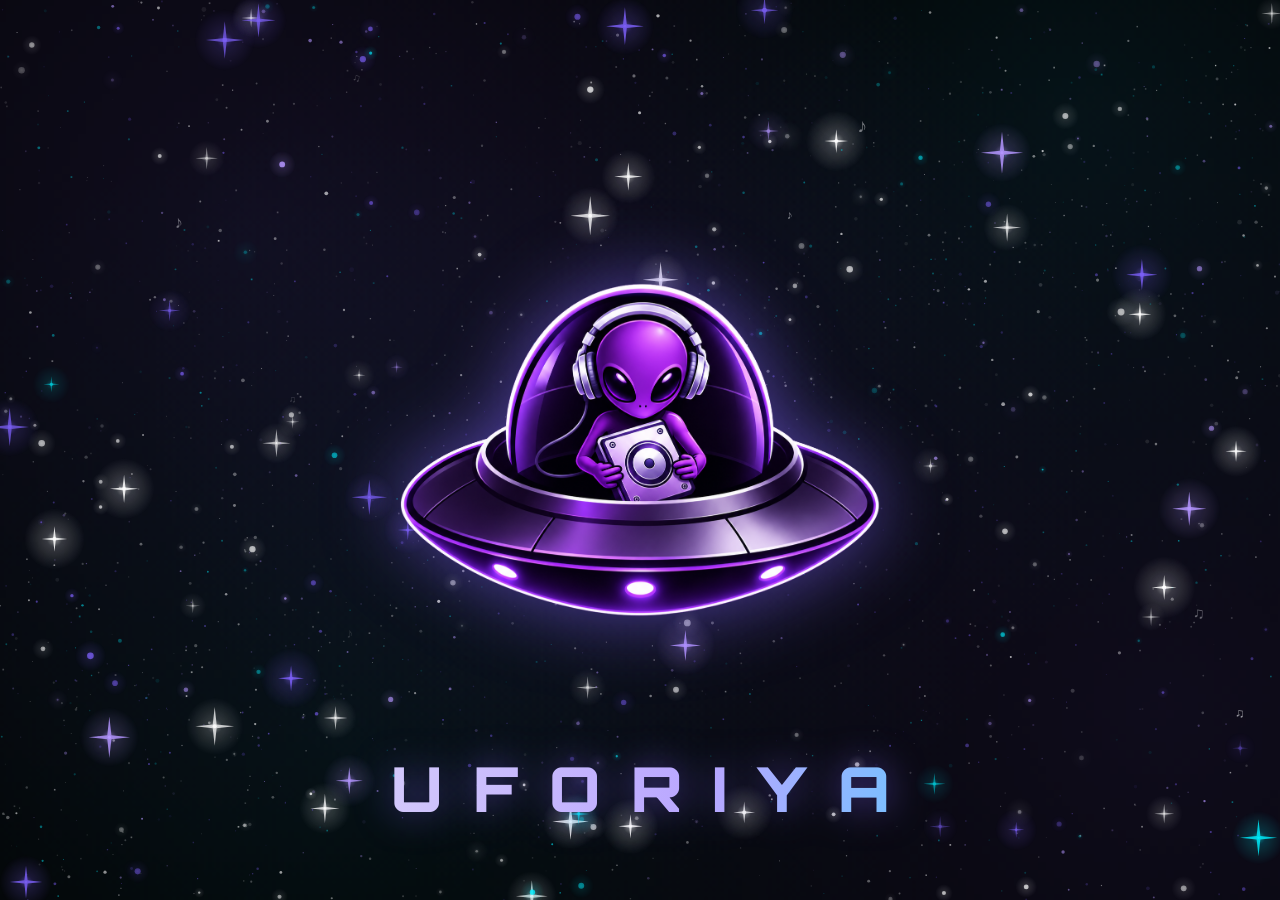
==== outerspace/index.html @ a16501e3 "add outerspace page with dense interactive starfield" ====
<!DOCTYPE html>
<html lang="en">
<head>
  <meta charset="UTF-8" />
  <meta name="viewport" content="width=device-width, initial-scale=1.0" />

  <title>Uforiya</title>
  <meta name="description" content="Uforiya. Every track. Every version. Every collaborator. Nothing lost." />
  <meta name="theme-color" content="#050507" />

  <link rel="icon" type="image/png" href="../images/ufo-faveicon.png" />
  <link rel="apple-touch-icon" href="../images/ufo-faveicon.png" />

  <link rel="preconnect" href="https://fonts.googleapis.com" />
  <link rel="preconnect" href="https://fonts.gstatic.com" crossorigin />
  <link href="https://fonts.googleapis.com/css2?family=Orbitron:wght@700;900&display=swap" rel="stylesheet" />

  <link rel="stylesheet" href="../style.css?v=8" />

  <style>
    /* One screen, no scrolling. The starfield canvas comes from style.css. */
    html, body {
      height: 100%;
      overflow: hidden;
    }

    .space {
      position: relative;
      z-index: 1;
      height: 100vh;
      height: 100svh;
      display: flex;
      align-items: center;
      justify-content: center;
    }

    .space-logo {
      width: min(54vmin, 480px);
      height: min(54vmin, 480px);
      object-fit: contain;
      user-select: none;
      -webkit-user-drag: none;
      filter: drop-shadow(0 0 38px rgba(123, 95, 245, 0.6));
      /* hover-drift is defined in style.css */
      animation:
        space-rise 1.6s cubic-bezier(0.2, 0.7, 0.3, 1) both,
        hover-drift 5.5s ease-in-out 1.6s infinite;
    }

    .space-wordmark {
      position: absolute;
      left: 0;
      right: 0;
      bottom: clamp(32px, 9vh, 96px);
      text-align: center;
      font-family: 'Orbitron', system-ui, sans-serif;
      font-size: clamp(26px, 5.6vw, 62px);
      font-weight: 900;
      text-transform: uppercase;
      letter-spacing: 0.5em;
      /* Trailing letter-spacing pushes the word left of centre, so pad it back */
      padding-left: 0.5em;
      line-height: 1;
      background: linear-gradient(96deg, #f2f2f7 0%, #b9a6ff 55%, #00f0ff 100%);
      -webkit-background-clip: text;
      background-clip: text;
      -webkit-text-fill-color: transparent;
      filter: drop-shadow(0 0 18px rgba(123, 95, 245, 0.55));
      pointer-events: none;
      user-select: none;
      animation: space-fade 2s ease 0.6s both;
    }

    @keyframes space-rise {
      from { opacity: 0; transform: translateY(22px) scale(0.94); }
      to   { opacity: 1; transform: none; }
    }

    @keyframes space-fade {
      from { opacity: 0; }
      to   { opacity: 1; }
    }

    @media (max-width: 480px) {
      .space-wordmark { letter-spacing: 0.38em; padding-left: 0.38em; }
    }
  </style>
</head>
<body>

  <canvas id="starfield"></canvas>

  <main class="space">
    <img src="../images/ufologo.png" alt="Uforiya" class="space-logo" draggable="false" />
    <h1 class="space-wordmark">Uforiya</h1>
  </main>

  <script src="deepspace.js?v=1"></script>
</body>
</html>
---- style.css ----
/* ═══════════════════════════════════════════════
   UFORIYA LANDING PAGE
   Headings: Cabinet Grotesk | Body: Outfit | Utility: Fira Code

   Consolidated: the old "append below" block has been merged into the
   rules it was overriding, and selectors for markup that no longer
   exists (hamburger nav, roadmap phases, platinum plan) are gone.
═══════════════════════════════════════════════ */

:root {
  /* Colour */
  --purple:        #7b5ff5;
  --purple-light:  #9b7ff7;
  --purple-faint:  rgba(123, 95, 245, 0.14);
  --cyan:          #00f0ff;
  --bg:            #050507;
  --surface:       rgba(13, 13, 20, 0.72);
  --surface-raised:rgba(20, 20, 30, 0.86);
  --line:          rgba(255, 255, 255, 0.08);
  --line-strong:   rgba(255, 255, 255, 0.16);
  --line-accent:   rgba(123, 95, 245, 0.32);
  --ink:           #f2f2f7;
  --ink-2:         #9299aa;
  --ink-3:         #62697a;

  /* Type */
  --f-display: 'Cabinet Grotesk', system-ui, sans-serif;
  --f-body:    'Outfit', system-ui, sans-serif;
  --f-mono:    'Fira Code', ui-monospace, monospace;

  /* Radius */
  --r-sm: 10px;
  --r-md: 14px;
  --r-lg: 18px;

  /* Layout */
  --max: 1160px;
  --gutter: 24px;
  --nav-h: 78px;
  --section-y: 116px;
}

*, *::before, *::after { box-sizing: border-box; margin: 0; padding: 0; }

html {
  scroll-behavior: smooth;
  scroll-padding-top: calc(var(--nav-h) + 24px);
}

body {
  font-family: var(--f-body);
  font-weight: 400;
  background: var(--bg);
  color: var(--ink);
  line-height: 1.6;
  overflow-x: hidden;
  -webkit-font-smoothing: antialiased;
  text-rendering: optimizeLegibility;
}

img { max-width: 100%; display: block; }

a { color: inherit; }

:focus-visible {
  outline: 2px solid var(--purple-light);
  outline-offset: 3px;
  border-radius: 4px;
}

/* Keyboard users get past the nav without tabbing through it */
.skip-link {
  position: absolute;
  top: -60px;
  left: var(--gutter);
  z-index: 200;
  padding: 10px 18px;
  font-size: 14px;
  color: #fff;
  background: var(--purple);
  border-radius: var(--r-sm);
  text-decoration: none;
  transition: top 0.2s ease;
}

.skip-link:focus { top: 12px; }

/* ── Starfield ──
   No fade mask here: the blackhole is drawn onto this same canvas and
   lives at the bottom of the page, so masking the lower half would hide it. */
#starfield {
  position: fixed;
  inset: 0;
  width: 100%;
  height: 100%;
  z-index: 0;
  pointer-events: none;
}

/* ═══════════════════════════════════════════════
   LAYOUT PRIMITIVES
═══════════════════════════════════════════════ */

.section-inner {
  position: relative;
  z-index: 1;
  width: 100%;
  max-width: var(--max);
  margin: 0 auto;
  padding-inline: var(--gutter);
}

.section {
  position: relative;
  z-index: 1;
  padding-block: var(--section-y);
  border-top: 1px solid var(--line);
}

.section-head {
  max-width: 720px;
  margin-bottom: 64px;
}

/* Wide heads carry more copy, so they get a little more room */
.section-head-wide { max-width: 780px; }

/* Label: sentence case with a small Saturn in front. The planet is
   painted as the background so the ring and moon can layer over it.
   Planet centre sits at 12px, 10px; every value below keys off that. */
.eyebrow {
  position: relative;
  display: inline-block;
  padding-left: 32px;
  margin-bottom: 20px;
  font-family: var(--f-body);
  font-size: 14.5px;
  font-weight: 500;
  line-height: 20px;
  color: var(--ink-2);
  background:
    radial-gradient(circle 3px at 10.5px 8.5px, rgba(226, 216, 255, 0.95), transparent),
    radial-gradient(circle 5px at 12px 10px, var(--purple) 0, #4a33b8 80%, #3d2a9e 92%, transparent 100%),
    radial-gradient(circle 11px at 12px 10px, rgba(123, 95, 245, 0.35), transparent);
  background-repeat: no-repeat;
}

/* Ring. The mask hides only the back arc where it passes behind the
   planet, so the front arc still crosses over it. */
.eyebrow::before {
  content: '';
  position: absolute;
  left: 0;
  top: 6px;
  width: 24px;
  height: 8px;
  border: 1px solid rgba(155, 127, 247, 0.7);
  border-radius: 50%;
  transform: rotate(-18deg);
  -webkit-mask:
    radial-gradient(circle 6px at 50% 50%, transparent 5.5px, #000 6px),
    linear-gradient(to bottom, transparent 50%, #000 50%);
  mask:
    radial-gradient(circle 6px at 50% 50%, transparent 5.5px, #000 6px),
    linear-gradient(to bottom, transparent 50%, #000 50%);
}

/* Moon riding the ring. First half of the path is the far side,
   second half the near side. */
.eyebrow::after {
  content: '';
  position: absolute;
  left: 0;
  top: 0;
  width: 3px;
  height: 3px;
  border-radius: 50%;
  background: #e9e3ff;
  box-shadow: 0 0 6px rgba(155, 127, 247, 0.9);
  offset-path: path("M 1.06 13.55 A 11.5 3.5 -18 1 1 22.94 6.45 A 11.5 3.5 -18 1 1 1.06 13.55");
  offset-rotate: 0deg;
  offset-distance: 80%;
  animation: moon-orbit 6s linear infinite;
}

@keyframes moon-orbit {
  0%   { offset-distance: 0%; opacity: 0.5; scale: 0.75; }
  14%  { opacity: 0.5; }
  17%  { opacity: 0; }     /* behind the planet */
  33%  { opacity: 0; }
  36%  { opacity: 0.5; }
  50%  { opacity: 0.5; scale: 0.75; }
  58%  { opacity: 1; scale: 1; }   /* near side, crosses in front */
  92%  { opacity: 1; scale: 1; }
  100% { offset-distance: 100%; opacity: 0.5; scale: 0.75; }
}
.section-title {
  max-width: 20ch;
  font-family: var(--f-display);
  font-size: clamp(32px, 4.4vw, 52px);
  font-weight: 800;
  line-height: 1.02;
  letter-spacing: -0.032em;
  color: var(--ink);
  text-wrap: balance;
}

.section-sub {
  max-width: 60ch;
  font-size: 16px;
  color: var(--ink-2);
  line-height: 1.7;
  margin-top: 20px;
}

.inline-link {
  color: var(--purple-light);
  text-decoration: none;
  border-bottom: 1px solid var(--line-accent);
  transition: color 0.2s ease, border-color 0.2s ease;
}

.inline-link:hover { color: #fff; border-bottom-color: var(--purple-light); }

/* ═══════════════════════════════════════════════
   NAVBAR
   Logo left, quiet links and one loud button right. Nothing collapses,
   so there is no hamburger.
═══════════════════════════════════════════════ */

.navbar {
  position: fixed;
  top: 0;
  left: 0;
  right: 0;
  z-index: 100;
  height: var(--nav-h);
  border-bottom: 1px solid transparent;
  transition: background 0.3s ease, border-color 0.3s ease, backdrop-filter 0.3s ease;
}

.navbar.scrolled {
  background: rgba(5, 5, 7, 0.9);
  border-bottom-color: var(--line);
  backdrop-filter: blur(14px);
  -webkit-backdrop-filter: blur(14px);
}

/* The navbar spans the full viewport rather than the content column, so the
   brand anchors to the left edge instead of sitting indented. */
.nav-inner {
  width: 100%;
  height: 100%;
  padding-inline: 30px;
  display: flex;
  align-items: center;
  gap: 16px;
  justify-content: space-between;
}

.nav-brand {
  display: flex;
  align-items: center;
  gap: 9px;
  text-decoration: none;
  flex-shrink: 0;
}

.nav-logo {
  width: 72px;
  height: 72px;
  object-fit: contain;
  filter: drop-shadow(0 0 8px rgba(123, 95, 245, 0.5));
}

/* ═══════════════════════════════════════════════
   ORBIT RING — add to style.css
   Apply after the existing .nav-logo and .cta-logo rules.
   Pure CSS, no markup changes needed — the ring is a pseudo-element on
   the existing logo, so nothing in the HTML has to change.
═══════════════════════════════════════════════ */

/* ── Nav logo ── */




@keyframes orbit-spin {
  to { transform: translate(-50%, -50%) rotate(360deg); }
}

/* ── Final CTA logo ── */
/* .cta-logo already animates a hover-drift; the ring sits underneath it on
   a wrapper so the two motions don't fight over the same transform. */

.nav-wordmark {
  font-family: var(--f-display);
  font-size: 20px;
  font-weight: 700;
  letter-spacing: -0.01em;
  color: var(--ink);
}

.nav-actions {
  display: flex;
  align-items: center;
  gap: 20px;
  flex-shrink: 0;
}

.nav-link-quiet {
  font-size: 14px;
  color: var(--ink-2);
  text-decoration: none;
  white-space: nowrap;
  transition: color 0.2s ease;
}

.nav-link-quiet:hover { color: var(--ink); }

.btn-open-app {
  display: inline-flex;
  align-items: center;
  flex-shrink: 0;
  padding: 9px 20px;
  color: #fff;
  font-size: 14px;
  font-weight: 500;
  border-radius: var(--r-sm);
  text-decoration: none;
  white-space: nowrap;
  background-image: linear-gradient(100deg, #6b4ff0 0%, #8b6bf7 50%, #5b7ff5 100%);
  background-size: 200% 100%;
  background-position: 0% 50%;
  transition: background-position 0.55s ease;
}

.btn-open-app:hover { background-position: 100% 50%; }

/* ═══════════════════════════════════════════════
   BUTTONS
═══════════════════════════════════════════════ */

/* Gradient fill sits on a wide background so hover can slide it, and a
   highlight sweeps across on top. */
.btn-primary {
  position: relative;
  display: inline-flex;
  align-items: center;
  justify-content: center;
  padding: 13px 28px;
  color: #fff;
  font-size: 15px;
  font-weight: 500;
  border-radius: var(--r-sm);
  text-decoration: none;
  overflow: hidden;
  isolation: isolate;
  background-image: linear-gradient(100deg, #6b4ff0 0%, #8b6bf7 45%, #5b7ff5 100%);
  background-size: 200% 100%;
  background-position: 0% 50%;
  box-shadow: 0 6px 22px rgba(123, 95, 245, 0.28);
  transition: background-position 0.55s ease, transform 0.18s ease, box-shadow 0.3s ease;
}

.btn-primary:hover {
  background-position: 100% 50%;
  transform: translateY(-1px);
  box-shadow: 0 10px 30px rgba(123, 95, 245, 0.42);
}

.btn-primary::after {
  content: '';
  position: absolute;
  inset: 0;
  background: linear-gradient(
    100deg,
    transparent 20%,
    rgba(255, 255, 255, 0.24) 50%,
    transparent 80%
  );
  transform: translateX(-120%);
  transition: transform 0.7s ease;
  pointer-events: none;
}

.btn-primary:hover::after { transform: translateX(120%); }

.btn-primary.btn-large { padding: 15px 34px; font-size: 16px; }

.btn-ghost {
  display: inline-flex;
  align-items: center;
  justify-content: center;
  padding: 13px 26px;
  background: transparent;
  color: var(--ink-2);
  font-size: 15px;
  border: 1px solid var(--line-strong);
  border-radius: var(--r-sm);
  text-decoration: none;
  transition: color 0.2s ease, border-color 0.2s ease;
}

.btn-ghost:hover { color: var(--ink); border-color: rgba(255,255,255,0.3); }

/* ═══════════════════════════════════════════════
   HERO
═══════════════════════════════════════════════ */

.hero {
  position: relative;
  z-index: 1;
  padding: calc(var(--nav-h) + 92px) var(--gutter) 0;
  text-align: center;
}

.hero-inner {
  max-width: 720px;
  margin: 0 auto;
}

/* ── Status readout ──
   A single point of light travels the border on a conic gradient, so the
   chip reads as transmitting rather than sitting still. The dark inner body
   masks everything except the 1px edge. */
.status-readout {
  position: relative;
  display: inline-flex;
  padding: 1px;
  margin-bottom: 32px;
  border-radius: 100px;
  overflow: hidden;
  isolation: isolate;
  text-decoration: none;
  background: rgba(255, 255, 255, 0.09);
}

/* Not a link any more, so no hover response */
.status-readout-static { cursor: default; }

.readout-sweep {
  position: absolute;
  top: 50%;
  left: 50%;
  /* Square and oversized so the cone covers the full pill as it turns */
  width: 220%;
  aspect-ratio: 1;
  translate: -50% -50%;
  background: conic-gradient(
    from 0deg,
    transparent 0deg,
    transparent 250deg,
    rgba(123, 95, 245, 0.9) 300deg,
    #00f0ff 335deg,
    rgba(123, 95, 245, 0.9) 350deg,
    transparent 360deg
  );
  animation: sweep 4.5s linear infinite;
}

@keyframes sweep {
  to { rotate: 360deg; }
}

.readout-body {
  position: relative;
  z-index: 1;
  display: inline-flex;
  align-items: center;
  gap: 11px;
  padding: 8px 16px 8px 15px;
  border-radius: 100px;
  background: #07070d;
}

/* Live indicator: solid core with an expanding echo */
.readout-ping {
  position: relative;
  width: 6px;
  height: 6px;
  flex-shrink: 0;
  border-radius: 50%;
  background: var(--cyan);
  box-shadow: 0 0 8px rgba(0, 240, 255, 0.9);
}

.readout-ping::after {
  content: '';
  position: absolute;
  inset: 0;
  border-radius: 50%;
  border: 1px solid var(--cyan);
  animation: echo 2.4s cubic-bezier(0.2, 0.6, 0.3, 1) infinite;
}

@keyframes echo {
  0%        { transform: scale(1);   opacity: 0.9; }
  70%, 100% { transform: scale(4.2); opacity: 0; }
}

.readout-stage {
  font-family: var(--f-mono);
  font-size: 11px;
  font-weight: 500;
  letter-spacing: 0.18em;
  background: linear-gradient(96deg, #b9a6ff 0%, #00f0ff 100%);
  -webkit-background-clip: text;
  background-clip: text;
  -webkit-text-fill-color: transparent;
}

.readout-text {
  font-size: 13px;
  letter-spacing: 0.005em;
  color: var(--ink-2);
  padding-left: 11px;
  border-left: 1px solid rgba(255, 255, 255, 0.1);
}

.hero-title {
  font-family: var(--f-display);
  font-size: clamp(40px, 6.4vw, 74px);
  font-weight: 800;
  line-height: 1.04;
  letter-spacing: -0.035em;
  color: var(--ink);
  margin-bottom: 24px;
}

.hero-sub {
  font-size: clamp(15.5px, 1.5vw, 18px);
  color: var(--ink-2);
  line-height: 1.72;
  max-width: 560px;
  margin: 0 auto 14px;
}

.hero-sub-detail {
  font-size: clamp(13.5px, 1.3vw, 15px);
  color: var(--ink-3);
  margin-bottom: 34px;
}

.hero-cta {
  display: flex;
  align-items: center;
  justify-content: center;
  gap: 12px;
  flex-wrap: wrap;
  margin-bottom: 14px;
}

.hero-note {
  font-size: 13px;
  color: var(--ink-3);
}

/* Hero screenshot */
.hero-shot {
  position: relative;
  z-index: 1;
  width: 100%;
  max-width: 1040px;
  margin: 76px auto 0;
  padding-inline: var(--gutter);
}

.hero-shot::before {
  content: '';
  position: absolute;
  left: 50%;
  top: -6%;
  width: 78%;
  height: 60%;
  transform: translateX(-50%);
  background: radial-gradient(ellipse at center, rgba(123, 95, 245, 0.22) 0%, transparent 70%);
  filter: blur(30px);
  pointer-events: none;
  z-index: -1;
}

.hero-shot-img {
  width: 100%;
  height: auto;
  border-radius: var(--r-lg);
  border: 1px solid var(--line-accent);
  box-shadow: 0 40px 90px rgba(0, 0, 0, 0.65);
}

/* ═══════════════════════════════════════════════
   AUDIENCE BAR
═══════════════════════════════════════════════ */

.audience-bar {
  position: relative;
  z-index: 1;
  margin-top: 96px;
  padding-block: 40px;
  border-top: 1px solid var(--line);
  border-bottom: 1px solid var(--line);
  text-align: center;
}

.audience-label {
  font-family: var(--f-mono);
  font-size: 11px;
  letter-spacing: 0.18em;
  text-transform: uppercase;
  color: var(--ink-3);
  margin-bottom: 18px;
}

.audience-tags {
  display: flex;
  flex-wrap: wrap;
  justify-content: center;
  gap: 10px;
}

.audience-tags span {
  padding: 6px 15px;
  font-size: 13px;
  color: var(--ink-2);
  border: 1px solid var(--line);
  border-radius: 100px;
}

/* Audience bar already draws the rule, so the next section skips its own */
.audience-bar + .section { border-top: none; }

/* ═══════════════════════════════════════════════
   REVEAL
═══════════════════════════════════════════════ */

/* Only decorative cards fade in. The tool explorer, the steps and the FAQ
   are never hidden this way: if JS fails they must still be on the page. */
.feature-card,
.plan,
.showcase-item,
.access-card {
  opacity: 0;
  transform: translateY(14px);
}

.feature-card.revealed,
.plan.revealed,
.showcase-item.revealed,
.access-card.revealed {
  opacity: 1;
  transform: none;
  transition: opacity 0.5s ease, transform 0.5s ease;
}

/* ═══════════════════════════════════════════════
   FEATURES
   Two by two reads calmer than four in a row at this width.
═══════════════════════════════════════════════ */

.features-grid {
  display: grid;
  grid-template-columns: repeat(2, 1fr);
  gap: 1px;
  background: var(--line);
  border: 1px solid var(--line);
  border-radius: var(--r-md);
  overflow: hidden;
}

.feature-card {
  background: var(--bg);
  padding: 32px 28px;
  transition: background 0.25s ease;
}

.feature-card.revealed:hover { background: var(--surface-raised); }

.feature-icon {
  display: block;
  font-size: 22px;
  color: var(--purple-light);
  margin-bottom: 18px;
  line-height: 1;
}

.feature-card h3 {
  font-family: var(--f-display);
  font-size: 17px;
  font-weight: 600;
  letter-spacing: -0.01em;
  margin-bottom: 9px;
}

.feature-card p {
  font-size: 14.5px;
  color: var(--ink-2);
  line-height: 1.68;
}

/* ═══════════════════════════════════════════════
   SHOWCASE
   Lead shot runs full width, then two supporting shots sit side by side.
   Captions sit below the frame so no image has to stretch to fill a cell.
═══════════════════════════════════════════════ */

/* ── Library switch ──
   Reads like the tab bar inside the app: quiet labels with a count pill,
   the active one underlined. */
.library-switch {
  display: flex;
  gap: 4px;
  margin-bottom: 22px;
  border-bottom: 1px solid var(--line);
}

.lib-tab {
  display: inline-flex;
  align-items: center;
  gap: 9px;
  padding: 11px 16px;
  font-family: var(--f-display);
  font-size: 15px;
  font-weight: 600;
  letter-spacing: -0.01em;
  color: var(--ink-3);
  background: none;
  border: none;
  border-bottom: 2px solid transparent;
  margin-bottom: -1px;
  cursor: pointer;
  transition: color 0.2s ease, border-color 0.2s ease;
}

.lib-tab:hover { color: var(--ink-2); }

.lib-tab.is-active {
  color: var(--ink);
  border-bottom-color: var(--purple);
}

.lib-count {
  padding: 2px 9px;
  font-family: var(--f-mono);
  font-size: 11px;
  font-weight: 500;
  color: var(--ink-3);
  background: rgba(255, 255, 255, 0.05);
  border-radius: 100px;
  transition: color 0.2s ease, background 0.2s ease;
}

.lib-tab.is-active .lib-count {
  color: var(--purple-light);
  background: var(--purple-faint);
}

.showcase-lead { margin-bottom: 20px; }

.showcase-pair {
  display: grid;
  grid-template-columns: repeat(2, 1fr);
  gap: 20px;
  align-items: start;
}

.showcase-item { margin: 0; }

.showcase-frame {
  border: 1px solid var(--line);
  border-radius: var(--r-md);
  overflow: hidden;
  background: rgba(0, 0, 0, 0.4);
  transition: border-color 0.3s ease;
}

.showcase-item:hover .showcase-frame { border-color: var(--line-accent); }

.showcase-frame img {
  width: 100%;
  height: auto;
  transition: transform 0.6s ease;
}

.showcase-item:hover .showcase-frame img { transform: scale(1.012); }

.showcase-item figcaption {
  display: grid;
  grid-template-columns: auto 1fr;
  align-items: baseline;
  gap: 10px;
  padding-top: 14px;
}

.shot-title {
  font-family: var(--f-display);
  font-size: 15px;
  font-weight: 600;
  color: var(--ink);
}

.shot-desc {
  font-size: 13.5px;
  color: var(--ink-2);
  line-height: 1.6;
}

/* The lead caption gets more room, so let the description breathe */
.showcase-lead figcaption { padding-top: 16px; }
.showcase-lead .shot-title { font-size: 16px; }

.showcase-cta {
  display: flex;
  justify-content: center;
  margin-top: 44px;
}

/* ═══════════════════════════════════════════════
   TOOLS: EXPLORER
   A rail of seven tools beside a detail panel. Below 900px the rail turns
   into a horizontally scrolling strip and the panel sits under it.
═══════════════════════════════════════════════ */

.tools-shot { margin-bottom: 48px; }

/* Panel stretches to the rail height, so moving between tools with different
   amounts of copy does not make the section jump. */
.tools-explorer {
  display: grid;
  grid-template-columns: 288px 1fr;
  gap: 20px;
  align-items: stretch;
}

/* ── Rail ── */

.tool-rail {
  display: flex;
  flex-direction: column;
  gap: 6px;
  padding: 8px;
  background: var(--surface);
  border: 1px solid var(--line);
  border-radius: var(--r-md);
}

.tool-tab {
  position: relative;
  display: flex;
  align-items: center;
  gap: 12px;
  width: 100%;
  padding: 12px 14px;
  font-family: var(--f-body);
  text-align: left;
  color: var(--ink-2);
  background: transparent;
  border: 1px solid transparent;
  border-radius: var(--r-sm);
  cursor: pointer;
  transition: background 0.2s ease, border-color 0.2s ease, color 0.2s ease;
}

.tool-tab:hover {
  background: rgba(255, 255, 255, 0.03);
  color: var(--ink);
}

.tool-tab.is-active {
  background: var(--purple-faint);
  border-color: var(--line-accent);
  color: var(--ink);
}

.tool-tab-icon {
  flex-shrink: 0;
  font-size: 17px;
  line-height: 1;
  color: var(--ink-3);
  transition: color 0.2s ease;
}

.tool-tab:hover .tool-tab-icon,
.tool-tab.is-active .tool-tab-icon { color: var(--purple-light); }

.tool-tab-body {
  display: flex;
  flex-direction: column;
  gap: 2px;
  min-width: 0;
  flex: 1;
}

.tool-tab-name {
  font-family: var(--f-display);
  font-size: 15px;
  font-weight: 600;
  letter-spacing: -0.01em;
  color: inherit;
}

.tool-tab-desc {
  font-size: 12.5px;
  line-height: 1.4;
  color: var(--ink-3);
}

/* Access marker: cyan means it runs with no account, purple means sign in */
.tool-dot {
  flex-shrink: 0;
  width: 6px;
  height: 6px;
  border-radius: 50%;
}

.tool-dot-open    { background: var(--cyan);        box-shadow: 0 0 6px rgba(0, 240, 255, 0.5); }
.tool-dot-account { background: var(--purple-light); box-shadow: 0 0 6px rgba(155, 127, 247, 0.5); }

/* ── Panel ── */

.tool-panels { min-width: 0; height: 100%; }

.tool-panel {
  display: flex;
  flex-direction: column;
  height: 100%;
  padding: 32px 30px;
  background: var(--surface);
  border: 1px solid var(--line-accent);
  border-radius: var(--r-md);
}

/* display:flex above outranks the browser's [hidden] rule, so the inactive
   panels have to be hidden explicitly or all seven stack up. */
.tool-panel[hidden] { display: none; }

.tool-panel:focus-visible { outline-offset: 0; }

.tool-panel-head {
  display: flex;
  align-items: center;
  justify-content: space-between;
  gap: 16px;
  flex-wrap: wrap;
  padding-bottom: 18px;
  margin-bottom: 20px;
  border-bottom: 1px solid var(--line);
}

.tool-panel-head h3 {
  font-family: var(--f-display);
  font-size: 24px;
  font-weight: 700;
  letter-spacing: -0.02em;
  color: var(--ink);
}

.tool-badge {
  flex-shrink: 0;
  padding: 4px 12px;
  font-family: var(--f-mono);
  font-size: 10.5px;
  letter-spacing: 0.08em;
  text-transform: uppercase;
  border-radius: 100px;
  white-space: nowrap;
}

.tool-badge-open {
  color: var(--cyan);
  background: rgba(0, 240, 255, 0.07);
  border: 1px solid rgba(0, 240, 255, 0.22);
}

.tool-badge-account {
  color: var(--purple-light);
  background: var(--purple-faint);
  border: 1px solid var(--line-accent);
}

.tool-panel-lead {
  font-size: 15.5px;
  color: var(--ink-2);
  line-height: 1.75;
  max-width: 60ch;
}

.tool-uses {
  list-style: none;
  display: flex;
  flex-direction: column;
  gap: 10px;
  margin: 22px 0;
}

.tool-uses li {
  position: relative;
  padding-left: 20px;
  font-size: 14.5px;
  color: var(--ink-2);
  line-height: 1.6;
}

.tool-uses li::before {
  content: '';
  position: absolute;
  left: 0;
  top: 9px;
  width: 6px;
  height: 1px;
  background: var(--purple-light);
}

.tool-meta {
  margin-top: auto;
  padding-top: 18px;
  border-top: 1px solid var(--line);
  font-family: var(--f-mono);
  font-size: 11.5px;
  letter-spacing: 0.04em;
  color: var(--ink-3);
}

/* ═══════════════════════════════════════════════
   TOOLS: ACCESS
═══════════════════════════════════════════════ */

.access-grid {
  display: grid;
  grid-template-columns: repeat(2, 1fr);
  gap: 16px;
  margin-top: 20px;
}

.access-card {
  position: relative;
  display: flex;
  flex-direction: column;
  padding: 30px 26px;
  background: var(--surface);
  border: 1px solid var(--line);
  border-radius: var(--r-lg);
}

.access-card-featured {
  border-color: var(--line-accent);
  background: rgba(123, 95, 245, 0.07);
}

.access-title {
  font-family: var(--f-display);
  font-size: 19px;
  font-weight: 700;
  letter-spacing: -0.01em;
  margin-bottom: 10px;
}

.access-desc {
  font-size: 14px;
  color: var(--ink-2);
  line-height: 1.65;
}

.access-list {
  list-style: none;
  display: flex;
  flex-wrap: wrap;
  gap: 8px;
  margin: 22px 0 26px;
}

.access-list li {
  display: inline-flex;
  align-items: center;
  gap: 7px;
  padding: 5px 13px 5px 11px;
  font-size: 13px;
  border: 1px solid var(--line);
  border-radius: 100px;
}

.access-list li::before {
  content: '';
  width: 5px;
  height: 5px;
  border-radius: 50%;
}

.access-list .is-on {
  color: var(--ink);
  border-color: var(--line-accent);
}

.access-list .is-on::before {
  background: var(--cyan);
  box-shadow: 0 0 6px rgba(0, 240, 255, 0.6);
}

/* Unavailable to signed-out users: quiet, struck through, still readable */
.access-list .is-off {
  color: var(--ink-3);
  text-decoration: line-through;
  text-decoration-color: var(--line-strong);
}

.access-list .is-off::before { background: var(--ink-3); opacity: 0.5; }

.access-card .btn-plan { margin-top: auto; }

/* ═══════════════════════════════════════════════
   TOOLS: STEPS
═══════════════════════════════════════════════ */

.steps {
  list-style: none;
  max-width: 760px;
  border-top: 1px solid var(--line);
}

.tools-steps { margin-top: 56px; }

.step {
  display: flex;
  gap: 28px;
  padding-block: 30px;
  border-bottom: 1px solid var(--line);
}

.step-index {
  flex-shrink: 0;
  font-family: var(--f-mono);
  font-size: 12px;
  font-weight: 500;
  letter-spacing: 0.1em;
  color: var(--ink-3);
  padding-top: 5px;
  min-width: 30px;
}

.step-body h3 {
  font-family: var(--f-display);
  font-size: 19px;
  font-weight: 600;
  letter-spacing: -0.01em;
  margin-bottom: 8px;
}

.step-body p {
  font-size: 15.5px;
  color: var(--ink-2);
  line-height: 1.72;
}

/* ═══════════════════════════════════════════════
   PRICING
═══════════════════════════════════════════════ */

.pricing-toggle {
  display: flex;
  align-items: center;
  gap: 12px;
  margin-bottom: 44px;
}

.toggle-label {
  font-size: 14.5px;
  color: var(--ink-3);
  transition: color 0.2s ease;
}

.toggle-label.active { color: var(--ink); }

.toggle-btn {
  position: relative;
  width: 42px;
  height: 23px;
  background: rgba(255,255,255,0.1);
  border: 1px solid var(--line);
  border-radius: 100px;
  cursor: pointer;
  transition: background 0.25s ease, border-color 0.25s ease;
}

.toggle-btn.active { background: var(--purple); border-color: var(--purple); }

.toggle-thumb {
  position: absolute;
  top: 2px;
  left: 2px;
  width: 17px;
  height: 17px;
  background: #fff;
  border-radius: 50%;
  transition: transform 0.25s ease;
}

.toggle-btn.active .toggle-thumb { transform: translateX(19px); }

.save-badge {
  font-style: normal;
  font-family: var(--f-mono);
  font-size: 11px;
  letter-spacing: 0.04em;
  color: var(--cyan);
  padding: 3px 10px;
  background: rgba(0, 240, 255, 0.07);
  border: 1px solid rgba(0, 240, 255, 0.22);
  border-radius: 100px;
}

.pricing-grid {
  display: grid;
  grid-template-columns: repeat(2, 1fr);
  gap: 16px;
  align-items: stretch;
  max-width: 760px;
}

.plan {
  position: relative; /* anchors the pinned plan badge */
  display: flex;
  flex-direction: column;
  padding: 30px 24px;
  background: var(--surface);
  border: 1px solid var(--line);
  border-radius: var(--r-lg);
}

.plan-featured {
  border-color: var(--line-accent);
  background: rgba(123, 95, 245, 0.07);
}

/* Pinned to the card's top edge. Sitting in the flow pushed the plan name
   down and broke alignment with the other cards. The solid fill stops the
   card border showing through the badge. */
.plan-badge {
  position: absolute;
  top: 0;
  left: 24px;
  transform: translateY(-50%);
  padding: 4px 12px;
  font-family: var(--f-mono);
  font-size: 10.5px;
  letter-spacing: 0.09em;
  text-transform: uppercase;
  color: var(--purple-light);
  background: #120f22;
  border: 1px solid var(--line-accent);
  border-radius: 100px;
  white-space: nowrap;
}

.plan-name {
  font-family: var(--f-display);
  font-size: 19px;
  font-weight: 700;
  letter-spacing: -0.01em;
  margin-bottom: 14px;
}

.plan-price { display: flex; align-items: baseline; }

.price-amount {
  font-family: var(--f-display);
  font-size: 38px;
  font-weight: 800;
  letter-spacing: -0.035em;
  line-height: 1;
}

.plan-period {
  font-size: 13px;
  color: var(--ink-3);
  margin-top: 8px;
  min-height: 20px;
}

.plan-desc {
  font-size: 13.5px;
  color: var(--ink-2);
  line-height: 1.62;
  margin-top: 18px;
  padding-top: 18px;
  border-top: 1px solid var(--line);
}

.plan-features {
  list-style: none;
  display: flex;
  flex-direction: column;
  gap: 9px;
  margin: 20px 0 26px;
}

.plan-features li {
  position: relative;
  padding-left: 19px;
  font-size: 13.5px;
  color: var(--ink-2);
}

.plan-features li::before {
  content: '';
  position: absolute;
  left: 0;
  top: 8px;
  width: 5px;
  height: 5px;
  border-radius: 50%;
  background: var(--purple-light);
}

.btn-plan {
  display: block;
  margin-top: auto;
  padding: 11px 20px;
  text-align: center;
  font-size: 14px;
  font-weight: 500;
  color: var(--ink-2);
  background: transparent;
  border: 1px solid var(--line-strong);
  border-radius: var(--r-sm);
  text-decoration: none;
  transition: color 0.2s ease, border-color 0.2s ease, background 0.2s ease;
}

.btn-plan:hover {
  color: var(--ink);
  border-color: rgba(255,255,255,0.32);
}

.btn-plan-primary {
  color: #fff;
  background: var(--purple);
  border-color: var(--purple);
}

.btn-plan-primary:hover {
  color: #fff;
  background: var(--purple-light);
  border-color: var(--purple-light);
}

.pricing-note {
  max-width: 620px;
  margin-top: 34px;
  font-size: 13.5px;
  color: var(--ink-3);
  line-height: 1.7;
}

/* ═══════════════════════════════════════════════
   FAQ
   Native details and summary, so it works with no JS, opens on keyboard,
   and every answer is in the DOM for crawlers.
═══════════════════════════════════════════════ */

.faq-list {
  display: flex;
  flex-direction: column;
  gap: 10px;
  max-width: 780px;
}

.faq-item {
  background: var(--surface);
  border: 1px solid var(--line);
  border-radius: var(--r-md);
  transition: border-color 0.25s ease;
}

.faq-item[open] { border-color: var(--line-accent); }

.faq-item summary {
  display: flex;
  align-items: center;
  justify-content: space-between;
  gap: 18px;
  padding: 18px 22px;
  font-family: var(--f-display);
  font-size: 15.5px;
  font-weight: 600;
  letter-spacing: -0.01em;
  color: var(--ink-2);
  cursor: pointer;
  list-style: none;
  transition: color 0.2s ease;
}

.faq-item summary::-webkit-details-marker { display: none; }

.faq-item summary:hover,
.faq-item[open] summary { color: var(--ink); }

/* Plus that rotates into a cross when the answer opens */
.faq-item summary::after {
  content: '';
  flex-shrink: 0;
  width: 11px;
  height: 11px;
  background:
    linear-gradient(var(--ink-3), var(--ink-3)) center / 100% 1px no-repeat,
    linear-gradient(var(--ink-3), var(--ink-3)) center / 1px 100% no-repeat;
  transition: transform 0.25s ease, background 0.25s ease;
}

.faq-item[open] summary::after {
  transform: rotate(135deg);
  background:
    linear-gradient(var(--purple-light), var(--purple-light)) center / 100% 1px no-repeat,
    linear-gradient(var(--purple-light), var(--purple-light)) center / 1px 100% no-repeat;
}

.faq-answer {
  padding: 0 22px 20px;
}

.faq-answer p {
  padding-top: 16px;
  border-top: 1px solid var(--line);
  font-size: 14.5px;
  color: var(--ink-2);
  line-height: 1.75;
  max-width: 68ch;
}

.faq-answer a {
  color: var(--purple-light);
  text-decoration: none;
  border-bottom: 1px solid var(--line-accent);
}

.faq-answer a:hover { color: #fff; border-bottom-color: var(--purple-light); }

/* ═══════════════════════════════════════════════
   FEEDBACK FORM
═══════════════════════════════════════════════ */

.feedback-form {
  max-width: 620px;
  display: flex;
  flex-direction: column;
  gap: 20px;
}

.field-row {
  display: grid;
  grid-template-columns: repeat(2, 1fr);
  gap: 16px;
}

.field {
  display: flex;
  flex-direction: column;
  gap: 8px;
}

.field > label {
  font-family: var(--f-mono);
  font-size: 11px;
  font-weight: 500;
  letter-spacing: 0.14em;
  text-transform: uppercase;
  color: var(--ink-3);
}

.field-hint {
  font-family: var(--f-body);
  font-size: 11.5px;
  letter-spacing: 0;
  text-transform: none;
  color: var(--ink-3);
  opacity: 0.75;
}

.field input[type="text"],
.field input[type="email"],
.field textarea {
  width: 100%;
  padding: 12px 14px;
  font-family: var(--f-body);
  font-size: 15px;
  color: var(--ink);
  background: var(--surface);
  border: 1px solid var(--line);
  border-radius: var(--r-sm);
  transition: border-color 0.2s ease, background 0.2s ease;
}

.field input::placeholder,
.field textarea::placeholder { color: var(--ink-3); }

.field input:focus,
.field textarea:focus {
  outline: none;
  border-color: var(--line-accent);
  background: var(--surface-raised);
}

.field textarea {
  min-height: 140px;
  line-height: 1.65;
  resize: vertical;
}

/* ── Attachments ── */

.file-input {
  position: absolute;
  width: 1px;
  height: 1px;
  opacity: 0;
  pointer-events: none;
}

.file-drop {
  display: flex;
  flex-direction: column;
  align-items: center;
  gap: 6px;
  padding: 28px 20px;
  text-align: center;
  cursor: pointer;
  background: rgba(123, 95, 245, 0.03);
  border: 1px dashed var(--line-strong);
  border-radius: var(--r-md);
  transition: border-color 0.2s ease, background 0.2s ease;
}

.file-drop:hover,
.file-drop.dragging {
  border-color: var(--line-accent);
  background: rgba(123, 95, 245, 0.07);
}

.file-drop i {
  font-size: 20px;
  color: var(--purple-light);
  line-height: 1;
  margin-bottom: 2px;
}

.file-drop-main {
  font-size: 14.5px;
  color: var(--ink);
}

.file-drop-sub {
  font-family: var(--f-mono);
  font-size: 11px;
  letter-spacing: 0.04em;
  color: var(--ink-3);
}

.file-list {
  list-style: none;
  display: flex;
  flex-direction: column;
  gap: 8px;
  margin-top: 4px;
}

.file-list:empty { display: none; }

.file-item {
  display: grid;
  grid-template-columns: 1fr auto auto;
  align-items: center;
  gap: 14px;
  padding: 10px 14px;
  background: var(--surface);
  border: 1px solid var(--line);
  border-radius: var(--r-sm);
}

.file-item-name {
  font-size: 13.5px;
  color: var(--ink);
  overflow: hidden;
  text-overflow: ellipsis;
  white-space: nowrap;
}

.file-item-size {
  font-family: var(--f-mono);
  font-size: 11.5px;
  color: var(--ink-3);
  white-space: nowrap;
}

.file-item-remove {
  padding: 0;
  font-family: var(--f-body);
  font-size: 12.5px;
  color: var(--ink-3);
  background: none;
  border: none;
  cursor: pointer;
  transition: color 0.2s ease;
}

.file-item-remove:hover { color: #ff4d4d; }

/* ── Bot trap ──
   Off screen rather than display none, since some bots skip
   anything that is not rendered. */
.hp-field {
  position: absolute;
  left: -9999px;
  top: -9999px;
  width: 1px;
  height: 1px;
  overflow: hidden;
}

/* ── Actions and status ── */

.form-actions {
  display: flex;
  align-items: center;
  gap: 18px;
  flex-wrap: wrap;
  margin-top: 4px;
}

.form-actions .btn-primary { flex-shrink: 0; }

.form-actions .btn-primary:disabled {
  opacity: 0.6;
  cursor: not-allowed;
  transform: none;
}

.form-status {
  font-size: 13.5px;
  line-height: 1.55;
  color: var(--ink-2);
}

.form-status:empty { display: none; }

.form-status.error   { color: #ff4d4d; }
.form-status.success { color: var(--cyan); }

.form-note {
  font-size: 12.5px;
  color: var(--ink-3);
  line-height: 1.6;
}

.form-note a {
  color: var(--ink-2);
  text-decoration: none;
  border-bottom: 1px solid var(--line-strong);
}

.form-note a:hover { color: var(--ink); }

/* ═══════════════════════════════════════════════
   FINAL CTA + SINGULARITY
   The blackhole is drawn on the starfield canvas and anchored to this
   section via the data-blackhole-anchor attribute. Leave the markup and
   the logo above it alone.
═══════════════════════════════════════════════ */

.final-cta {
  position: relative;
  z-index: 1;
  padding-block: 150px 130px;
  border-top: 1px solid var(--line);
  text-align: center;
  overflow: hidden;
}

.final-cta-inner {
  position: relative;
  z-index: 1;
}

.cta-logo {
  width: 150px;
  height: 150px;
  object-fit: contain;
  margin: 0 auto 26px;
  filter: drop-shadow(0 0 18px rgba(123, 95, 245, 0.55));
  animation: hover-drift 5.5s ease-in-out infinite;
}

@keyframes hover-drift {
  0%, 100% { transform: translateY(0) rotate(-1.2deg); }
  50%      { transform: translateY(-10px) rotate(1.2deg); }
}

.final-cta h2 {
  font-family: var(--f-display);
  font-size: clamp(28px, 4.2vw, 46px);
  font-weight: 700;
  letter-spacing: -0.025em;
  line-height: 1.1;
  margin-bottom: 16px;
}

.final-cta p {
  max-width: 470px;
  margin: 0 auto 32px;
  font-size: 16px;
  color: var(--ink-2);
  line-height: 1.7;
}

.cta-sub {
  margin-top: 18px;
  font-family: var(--f-mono);
  font-size: 12px;
  letter-spacing: 0.14em;
  color: var(--ink-3);
}

/* The generic .final-cta p rule sets a wider max-width, so pull
   this one back in line under the button. */
.final-cta .cta-sub { max-width: none; margin-bottom: 0; }

/* ═══════════════════════════════════════════════
   FOOTER
═══════════════════════════════════════════════ */

.footer {
  position: relative;
  z-index: 1;
  border-top: 1px solid var(--line);
  padding-block: 52px 44px;
  background: var(--bg);
}

.footer-inner {
  max-width: var(--max);
  margin: 0 auto;
  padding-inline: var(--gutter);
  display: flex;
  flex-direction: column;
  align-items: center;
  gap: 22px;
  text-align: center;
}

.footer-top {
  display: flex;
  flex-direction: column;
  align-items: center;
  gap: 10px;
}

.footer-brand {
  display: flex;
  align-items: center;
  gap: 8px;
  text-decoration: none;
}

.footer-logo { width: 26px; height: 26px; object-fit: contain; }

.footer-brand span {
  font-family: var(--f-display);
  font-size: 16px;
  font-weight: 700;
  color: var(--ink);
}

.footer-tagline {
  font-size: 13px;
  color: var(--ink-3);
}

.footer-links {
  display: flex;
  flex-wrap: wrap;
  justify-content: center;
  gap: 10px 24px;
}

.footer-links a {
  font-size: 13px;
  color: var(--ink-3);
  text-decoration: none;
  transition: color 0.2s ease;
}

.footer-links a:hover { color: var(--ink); }

.footer-copy {
  font-size: 12px;
  color: var(--ink-3);
  padding-top: 6px;
  border-top: 1px solid var(--line);
  width: 100%;
  max-width: 320px;
}

/* ═══════════════════════════════════════════════
   HANDHELD
   The arc is four figures in a grid, each pushed down and rotated by its
   position, so the two outer ones sit lower and lean away. Hover pulls one
   upright and forward. Rotations can reach past the content column, so the
   section clips its own overflow.
═══════════════════════════════════════════════ */

.handheld { overflow: hidden; }

.phone-arc {
  position: relative;
  display: grid;
  grid-template-columns: repeat(4, 1fr);
  gap: 20px;
  align-items: end;
  padding-top: 26px;
}

/* Same glow that sits under the hero shot, widened for the row */
.phone-arc::before {
  content: '';
  position: absolute;
  left: 50%;
  top: 6%;
  width: 84%;
  height: 68%;
  transform: translateX(-50%);
  background: radial-gradient(ellipse at center, rgba(123, 95, 245, 0.2) 0%, transparent 70%);
  filter: blur(40px);
  pointer-events: none;
  z-index: -1;
}

.phone {
  position: relative;
  margin: 0;
  transition: transform 0.45s cubic-bezier(0.2, 0.7, 0.3, 1);
}

.phone:nth-child(1) { transform: translateY(30px) rotate(-4.5deg); }
.phone:nth-child(2) { transform: translateY(6px)  rotate(-1.5deg); }
.phone:nth-child(3) { transform: translateY(6px)  rotate(1.5deg); }
.phone:nth-child(4) { transform: translateY(30px) rotate(4.5deg); }

/* Later than the nth rules, so it wins on equal specificity */
.phone:hover {
  transform: translateY(-12px) rotate(0deg);
  z-index: 2;
}

.phone-frame {
  position: relative;
  padding: 6px;
  border-radius: 30px;
  background: linear-gradient(165deg, rgba(255, 255, 255, 0.15), rgba(255, 255, 255, 0.03));
  box-shadow:
    0 0 0 1px rgba(123, 95, 245, 0.16),
    0 28px 56px rgba(0, 0, 0, 0.62);
  transition: box-shadow 0.35s ease;
}

.phone:hover .phone-frame {
  box-shadow:
    0 0 0 1px rgba(123, 95, 245, 0.4),
    0 36px 72px rgba(0, 0, 0, 0.7),
    0 0 46px rgba(123, 95, 245, 0.18);
}

.phone-frame img {
  width: 100%;
  height: auto;
  border-radius: 24px;
  background: #000;
}

.phone figcaption {
  display: flex;
  flex-direction: column;
  gap: 3px;
  padding-top: 16px;
  text-align: center;
}

.phone .shot-title { font-size: 14.5px; }
.phone .shot-desc  { font-size: 12.5px; line-height: 1.5; }

.phone-note {
  display: flex;
  align-items: center;
  justify-content: center;
  gap: 10px;
  margin-top: 46px;
  font-size: 13.5px;
  color: var(--ink-3);
  text-align: center;
}

.phone-ping {
  flex-shrink: 0;
  width: 5px;
  height: 5px;
  border-radius: 50%;
  background: var(--cyan);
  box-shadow: 0 0 8px rgba(0, 240, 255, 0.8);
}

/* ── Arc flattens into a swipeable strip ──
   The negative margin lets the strip bleed to the screen edges, so the
   fourth phone is visibly cut off and reads as scrollable. */
@media (max-width: 900px) {
  .phone-arc {
    display: flex;
    gap: 14px;
    padding: 4px var(--gutter) 10px;
    margin-inline: calc(var(--gutter) * -1);
    overflow-x: auto;
    scroll-snap-type: x proximity;
    scrollbar-width: none;
    -webkit-overflow-scrolling: touch;
  }

  .phone-arc::-webkit-scrollbar { display: none; }
  .phone-arc::before { display: none; }

  .phone-arc > .phone {
    flex: 0 0 58%;
    max-width: 250px;
    scroll-snap-align: center;
    transform: none;
  }

  .phone-arc > .phone:hover { transform: none; }

  .phone-frame { padding: 5px; border-radius: 26px; }
  .phone-frame img { border-radius: 21px; }
}

@media (max-width: 480px) {
  .phone-arc > .phone { flex: 0 0 70%; }
  .phone-note { margin-top: 34px; font-size: 12.5px; }
}

/* ═══════════════════════════════════════════════
   SHARE
   Wide shot and phone in one row, bottom aligned so they read as one
   image. Below 900px they stack, phone under desktop and centred.
   Neither figure uses .showcase-item, so nothing here depends on the
   reveal observer running.
═══════════════════════════════════════════════ */

.share-stage {
  position: relative;
  display: grid;
  grid-template-columns: minmax(0, 1fr) 248px;
  gap: 26px;
  align-items: end;
}

/* Same purple wash that sits under the hero shot */
.share-stage::before {
  content: '';
  position: absolute;
  left: 50%;
  top: 4%;
  width: 82%;
  height: 66%;
  transform: translateX(-50%);
  background: radial-gradient(ellipse at center, rgba(123, 95, 245, 0.18) 0%, transparent 70%);
  filter: blur(38px);
  pointer-events: none;
  z-index: -1;
}

.share-stage figure { margin: 0; min-width: 0; }

.share-desktop .showcase-frame img { width: 100%; height: auto; }
.share-desktop:hover .showcase-frame { border-color: var(--line-accent); }

.share-phone:hover .phone-frame {
  box-shadow:
    0 0 0 1px rgba(123, 95, 245, 0.4),
    0 36px 72px rgba(0, 0, 0, 0.7),
    0 0 46px rgba(123, 95, 245, 0.18);
}

.share-stage figcaption {
  display: flex;
  flex-direction: column;
  gap: 4px;
  padding-top: 14px;
}

.share-stage .shot-desc { font-size: 13px; }

/* Second paragraph in the share head: the privacy boundary, quieter than
   the pitch above it. Mirrors .hero-sub-detail. */
.share-sub-note {
  font-size: 14.5px;
  color: var(--ink-3);
  margin-top: 12px;
}

/* ── Stacked and centred ──
   Desktop shot leads, since copying the link is the first step, then the
   phone sits centred beneath it. Both captions centre with their shot. */
@media (max-width: 900px) {
  .share-stage { display: block; }
  .share-stage::before { display: none; }

  .share-desktop > figcaption { padding-top: 14px; }

  /* Specificity note: .share-stage figure sets margin: 0 and would beat a
     bare .share-phone, so the centring has to match it. */
  .share-stage .share-phone {
    width: 62%;
    max-width: 230px;
    margin: 40px auto 0;
  }

  .share-phone .phone-frame { padding: 5px; border-radius: 24px; }
  .share-phone .phone-frame img { border-radius: 19px; }

  .share-stage figcaption { align-items: center; text-align: center; }
}

/* ═══════════════════════════════════════════════
   RESPONSIVE
═══════════════════════════════════════════════ */

@media (max-width: 1000px) {
  .nav-wordmark { display: none; }
}

@media (max-width: 960px) {
  :root { --section-y: 88px; }
}

/* ── Tool explorer stacks ──
   The rail becomes a horizontal strip that scrolls with snap points, and
   each tab shrinks to its name and access dot. */
@media (max-width: 900px) {
  .tools-explorer { grid-template-columns: 1fr; gap: 14px; }

  .tool-rail {
    flex-direction: row;
    gap: 8px;
    overflow-x: auto;
    scroll-snap-type: x proximity;
    scrollbar-width: none;
    -webkit-overflow-scrolling: touch;
  }

  .tool-rail::-webkit-scrollbar { display: none; }

  /* 13px of padding puts the tab at roughly 44px tall, which is the
     smallest comfortable tap target on a phone. */
  .tool-tab {
    width: auto;
    flex: 0 0 auto;
    scroll-snap-align: start;
    padding: 13px 16px;
    gap: 9px;
  }

  .tool-tab-desc { display: none; }
  .tool-tab-name { font-size: 14.5px; white-space: nowrap; }
}

@media (max-width: 880px) {
  .pricing-grid { grid-template-columns: 1fr; max-width: 420px; }
}

@media (max-width: 760px) {
  .access-grid { grid-template-columns: 1fr; }
}

@media (max-width: 680px) {
  :root { --nav-h: 66px; --gutter: 20px; --section-y: 72px; }

  .nav-logo { width: 60px; height: 60px; }

  /* Ring follows the smaller logo — centre at 30px, ring 12px wider than it */

  .nav-actions { gap: 12px; }

  .hero { padding-top: calc(var(--nav-h) + 52px); }
  .hero-shot { margin-top: 52px; }
  .audience-bar { margin-top: 64px; padding-block: 32px; }

  .section-head { margin-bottom: 44px; }

  .features-grid { grid-template-columns: 1fr; }

  .pricing-toggle { flex-wrap: wrap; row-gap: 10px; }

  .showcase-pair { grid-template-columns: 1fr; gap: 26px; }
  .showcase-lead { margin-bottom: 26px; }
  .tools-shot { margin-bottom: 34px; }

  /* Stack the caption so long descriptions do not squeeze into a thin column */
  .showcase-item figcaption { grid-template-columns: 1fr; gap: 4px; }

  .showcase-cta .btn-primary { width: 100%; }

  .tool-panel { padding: 24px 20px; }
  .tool-panel-head { gap: 12px; padding-bottom: 16px; margin-bottom: 18px; }
  .tool-panel-head h3 { font-size: 21px; }
  .tool-panel-lead { font-size: 15px; }

  .access-card { padding: 26px 22px; }

  .tools-steps { margin-top: 40px; }
  .step { gap: 18px; padding-block: 24px; }
  .step-index { min-width: 24px; font-size: 11px; }
  .step-body h3 { font-size: 17px; }
  .step-body p { font-size: 14.5px; }

  .faq-item summary { padding: 16px 18px; font-size: 14.5px; }
  .faq-answer { padding: 0 18px 18px; }

  .final-cta { padding-block: 110px 96px; }
  .cta-logo { width: 116px; height: 116px; }

  /* Stacked, so each link gets padding rather than a bare line of text */
  .footer-links { flex-direction: column; gap: 0; }
  .footer-links a { padding-block: 9px; }

    .lib-tab { padding: 11px 12px; font-size: 14px; }
}

@media (max-width: 560px) {
  .field-row { grid-template-columns: 1fr; }
  .form-actions .btn-primary { width: 100%; }
}

@media (max-width: 480px) {
  .nav-link-quiet { display: none; }
}

@media (max-width: 420px) {
  .nav-logo { width: 54px; height: 54px; }
 
  .hero-cta { flex-direction: column; align-items: stretch; }
  .btn-primary, .btn-ghost { width: 100%; }

  /* Readout drops to a tighter size so it never wraps awkwardly */
  .readout-text { font-size: 11px; padding-inline: 11px; }
}

/* ═══════════════════════════════════════════════
   REDUCED MOTION
═══════════════════════════════════════════════ */

@media (prefers-reduced-motion: reduce) {
  html { scroll-behavior: auto; }

  *, *::before, *::after {
    animation-duration: 0.01ms !important;
    animation-iteration-count: 1 !important;
    transition-duration: 0.01ms !important;
  }
}
/* ── Sample Organizer teaser, on the landing page ── */

.so-teaser {
  display: grid;
  grid-template-columns: 148px 1fr;
  gap: 40px;
  align-items: center;
}

.so-teaser-icon {
  width: 148px;
  height: 148px;
  object-fit: contain;
  border-radius: 30px;
  filter: drop-shadow(0 0 24px rgba(123, 95, 245, 0.4));
}

.so-teaser-body .section-title { margin-bottom: 0; }
.so-teaser-body .section-sub { max-width: 56ch; }

@media (max-width: 680px) {
  .so-teaser { grid-template-columns: 1fr; gap: 24px; }
  .so-teaser-icon { width: 104px; height: 104px; border-radius: 22px; }
  .so-teaser .hero-cta .btn-primary { width: 100%; }
}

/* ═══════════════════════════════════════════════
   SAMPLE ORGANIZER PAGE
   Reuses the landing page's primitives. Only what is genuinely new to
   this page lives here.
═══════════════════════════════════════════════ */

/* The app is a thing you install, so its icon leads rather than a
   screenshot. Sized against the hero title beneath it. */
.so-icon {
  width: 104px;
  height: 104px;
  max-width: 104px;   /* the source art is 1024px; without this it renders full size if the sheet is slow */
  object-fit: contain;
  margin: 0 auto 28px;
  border-radius: 22px;
  filter: drop-shadow(0 0 30px rgba(123, 95, 245, 0.45));
  animation: hover-drift 5.5s ease-in-out infinite;
}

.so-hero .hero-title { max-width: none; }

/* Measured figures, not marketing ones, so they read as a readout */
.so-figures {
  display: flex;
  flex-wrap: wrap;
  justify-content: center;
  gap: 12px 34px;
}

.so-figures span {
  font-size: 14px;
  color: var(--ink-3);
}

.so-figures strong {
  font-family: var(--f-display);
  font-size: 19px;
  font-weight: 700;
  letter-spacing: -0.02em;
  color: var(--ink);
  margin-right: 7px;
}

/* Looks like the primary button's shape without pretending to be a link.
   Nothing to click yet, and a dead button would be worse than none. */
.btn-soon {
  display: inline-flex;
  align-items: center;
  gap: 10px;
  padding: 13px 26px;
  font-size: 15px;
  font-weight: 500;
  color: var(--purple-light);
  background: var(--purple-faint);
  border: 1px solid var(--line-accent);
  border-radius: var(--r-sm);
  cursor: default;
}

.btn-soon::before {
  content: '';
  width: 6px;
  height: 6px;
  border-radius: 50%;
  background: var(--cyan);
  box-shadow: 0 0 8px rgba(0, 240, 255, 0.9);
}

.btn-soon-large { padding: 15px 32px; font-size: 16px; }

/* The CTA icon is square art rather than the round logo, so it wants a
   corner radius the .cta-logo rule does not give it. */
.final-cta .cta-logo[src*="sample"] { border-radius: 30px; }

@media (max-width: 680px) {
  .so-icon { width: 88px; height: 88px; border-radius: 19px; }
  .so-figures { gap: 10px 22px; }
  .so-figures span { font-size: 13px; }
  .so-figures strong { font-size: 17px; }
  .btn-soon { width: 100%; justify-content: center; }
}

/* ── Install warning ──
   Sits under the download button on purpose. The SmartScreen panel is where
   a cold visitor decides this is malware, and the only cheap fix is telling
   them before Windows does. */
.install-note {
  display: flex;
  align-items: flex-start;
  gap: 12px;
  max-width: 520px;
  margin: 22px auto 18px;
  padding: 14px 16px;
  text-align: left;
  font-size: 13.5px;
  line-height: 1.6;
  color: var(--ink-2);
  background: rgba(255, 255, 255, 0.03);
  border: 1px solid var(--line);
  border-radius: var(--r-md);
}

.install-note i {
  flex-shrink: 0;
  font-size: 17px;
  line-height: 1.5;
  color: var(--purple-light);
}

.install-note strong {
  display: block;
  font-weight: 500;
  color: var(--ink);
  margin-bottom: 3px;
}

.install-note em {
  font-style: normal;
  font-family: var(--f-mono);
  font-size: 12.5px;
  color: var(--ink);
}

@media (max-width: 680px) {
  .install-note { font-size: 13px; padding: 12px 14px; }
}

/* ═══════════════════════════════════════════════
   SAMPLE ORGANIZER CALLOUT (landing hero)
   Sits directly under the BETA readout. Kept small on purpose so it
   points people to the app without competing with the headline.
═══════════════════════════════════════════════ */

/* Pulls the readout closer so the two chips read as one group. The bigger
   gap is saved for between the callout and the headline. Scoped with :has()
   so the Sample Organizer page's own readout keeps its 32px. */
.status-readout-static:has(+ .so-callout) { margin-bottom: 14px; }

.so-callout {
  position: relative;
  display: flex;
  align-items: center;
  gap: 14px;
  width: fit-content;
  max-width: 100%;
  margin: 0 auto 36px;
  padding: 8px 8px 8px 9px;
  text-align: left;
  text-decoration: none;
  color: var(--ink);
  background:
    linear-gradient(120deg, rgba(123, 95, 245, 0.16), rgba(123, 95, 245, 0.03) 70%),
    var(--surface);
  border: 1px solid var(--line-accent);
  border-radius: var(--r-md);
  overflow: hidden;
  isolation: isolate;
  transition: border-color 0.25s ease, box-shadow 0.3s ease, transform 0.18s ease;
}

.so-callout:hover {
  border-color: rgba(155, 127, 247, 0.6);
  box-shadow: 0 10px 30px rgba(123, 95, 245, 0.25);
  transform: translateY(-1px);
}

/* The global :focus-visible rule sets border-radius: 4px, which would
   square off this card's corners while focused. */
.so-callout:focus-visible { border-radius: var(--r-md); }

/* Same highlight sweep as .btn-primary, softer because the surface is larger */
.so-callout::after {
  content: '';
  position: absolute;
  inset: 0;
  background: linear-gradient(
    100deg,
    transparent 20%,
    rgba(255, 255, 255, 0.08) 50%,
    transparent 80%
  );
  transform: translateX(-120%);
  transition: transform 0.7s ease;
  pointer-events: none;
}

.so-callout:hover::after { transform: translateX(120%); }

.so-callout-icon {
  flex-shrink: 0;
  width: 40px;
  height: 40px;
  max-width: 40px;   /* source art is 1024px; keeps it small if the sheet is slow */
  object-fit: contain;
  border-radius: 9px;
  filter: drop-shadow(0 0 8px rgba(123, 95, 245, 0.45));
}

.so-callout-text {
  display: flex;
  flex-direction: column;
  gap: 3px;
  min-width: 0;
}

.so-callout-top {
  display: flex;
  flex-wrap: wrap;
  align-items: center;
  gap: 4px 9px;
}

/* Cyan pill, same recipe as .save-badge and .tool-badge-open. Cyan is
   already the "live / available" colour on this page. */
.so-callout-tag {
  padding: 2px 8px;
  font-family: var(--f-mono);
  font-size: 10px;
  font-weight: 500;
  letter-spacing: 0.14em;
  line-height: 1.5;
  color: var(--cyan);
  background: rgba(0, 240, 255, 0.07);
  border: 1px solid rgba(0, 240, 255, 0.22);
  border-radius: 100px;
}

.so-callout-name {
  font-family: var(--f-display);
  font-size: 15.5px;
  font-weight: 700;
  letter-spacing: -0.01em;
  line-height: 1.2;
  color: var(--ink);
}

.so-callout-desc {
  font-size: 12.5px;
  line-height: 1.4;
  color: var(--ink-2);
}

/* Same gradient and slide as .btn-open-app */
.so-callout-cta {
  flex-shrink: 0;
  display: inline-flex;
  align-items: center;
  gap: 7px;
  margin-left: 6px;
  padding: 9px 14px 9px 16px;
  font-size: 14px;
  font-weight: 500;
  color: #fff;
  border-radius: var(--r-sm);
  background-image: linear-gradient(100deg, #6b4ff0 0%, #8b6bf7 50%, #5b7ff5 100%);
  background-size: 200% 100%;
  background-position: 0% 50%;
  transition: background-position 0.55s ease;
}

.so-callout:hover .so-callout-cta { background-position: 100% 50%; }

.so-callout-cta i {
  font-size: 14px;
  line-height: 1;
  transition: transform 0.2s ease;
}

.so-callout:hover .so-callout-cta i { transform: translateX(3px); }

@media (max-width: 560px) {
  .so-callout { gap: 12px; }
  .so-callout-desc { display: none; }
  .so-callout-cta { margin-left: 2px; padding: 9px 12px 9px 14px; }
}

/* Very narrow phones: the button collapses to just the arrow */
@media (max-width: 400px) {
  .so-callout-cta-label { display: none; }
  .so-callout-cta { padding: 9px 12px; }
}
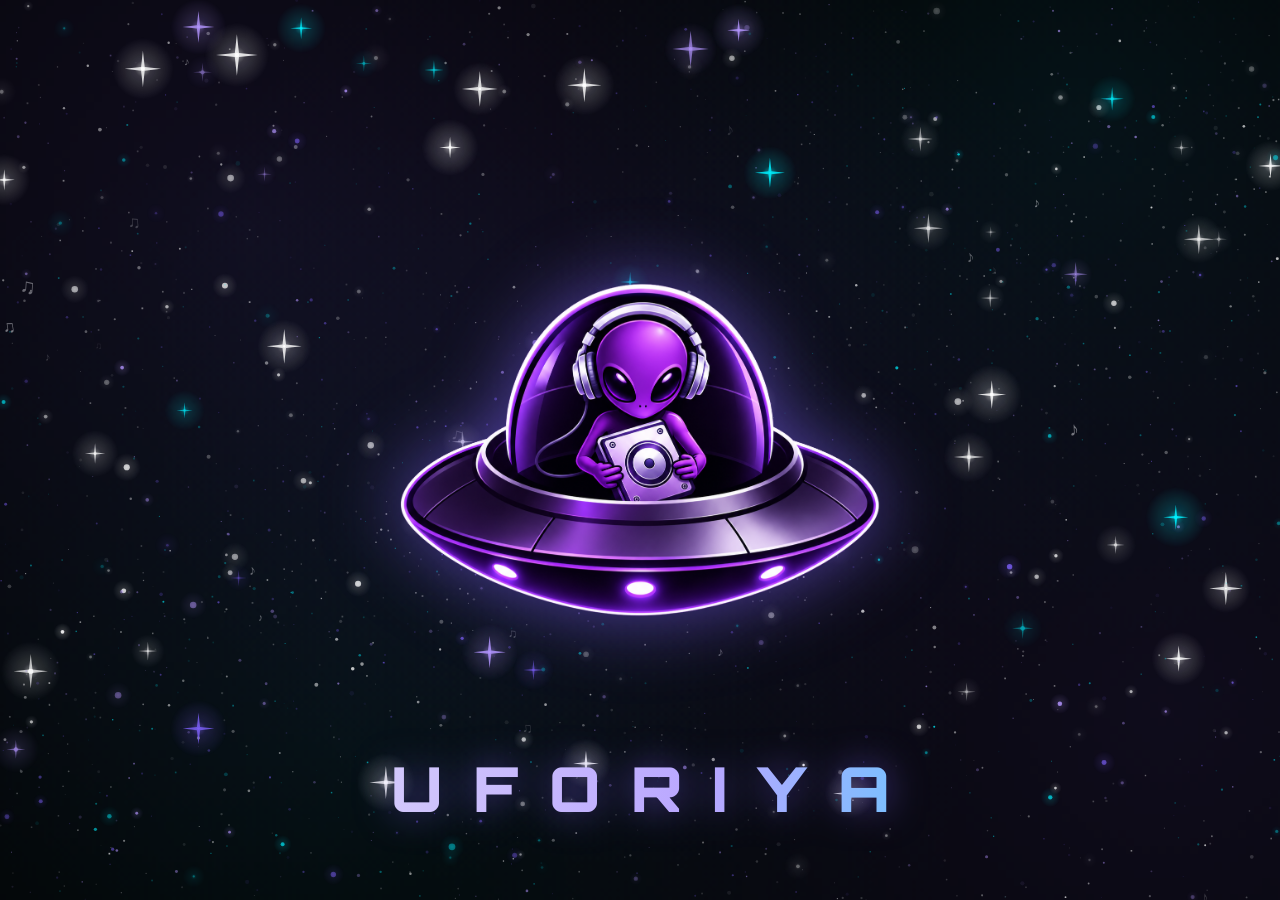
==== commit fc2c71ac: "fix outerspace asset paths" ====
--- a/outerspace/index.html
+++ b/outerspace/index.html
@@ -95,6 +95,6 @@
     <h1 class="space-wordmark">Uforiya</h1>
   </main>
 
-  <script src="deepspace.js?v=1"></script>
+  <script src="/outerspace/deepspace.js?v=1"></script>
 </body>
 </html>
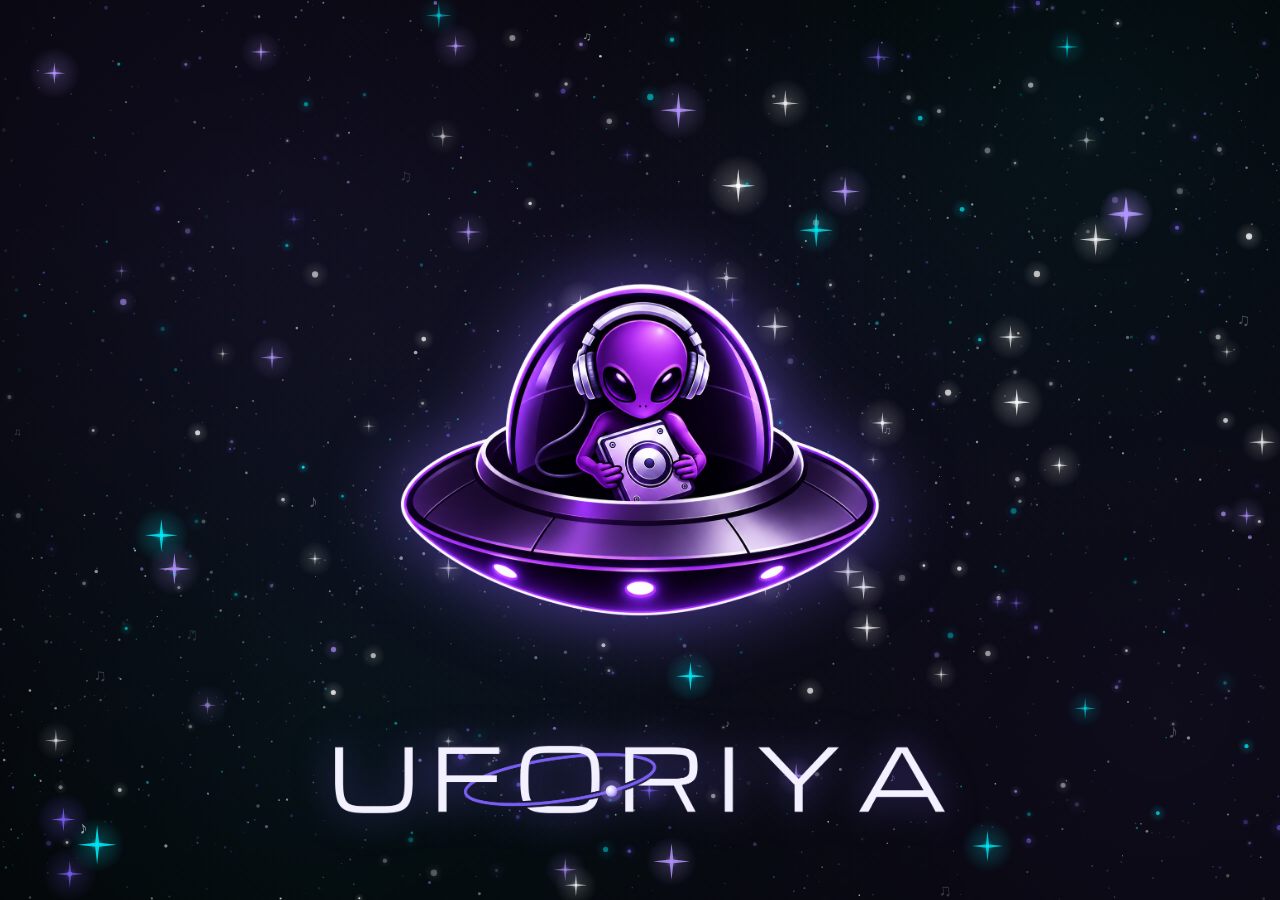
==== commit 18f4c56e: "outerspace: moon orbiting the wordmark ring" ====
--- a/outerspace/index.html
+++ b/outerspace/index.html
@@ -52,23 +52,47 @@
       left: 0;
       right: 0;
       bottom: clamp(32px, 9vh, 96px);
-      text-align: center;
-      font-family: 'Orbitron', system-ui, sans-serif;
-      font-size: clamp(26px, 5.6vw, 62px);
-      font-weight: 900;
-      text-transform: uppercase;
-      letter-spacing: 0.5em;
-      /* Trailing letter-spacing pushes the word left of centre, so pad it back */
-      padding-left: 0.5em;
-      line-height: 1;
-      background: linear-gradient(96deg, #f2f2f7 0%, #b9a6ff 55%, #00f0ff 100%);
-      -webkit-background-clip: text;
-      background-clip: text;
-      -webkit-text-fill-color: transparent;
-      filter: drop-shadow(0 0 18px rgba(123, 95, 245, 0.55));
+      margin: 0;
+      display: flex;
+      justify-content: center;
+      line-height: 0;
       pointer-events: none;
       user-select: none;
       animation: space-fade 2s ease 0.6s both;
+    }
+
+    .wordmark-wrap {
+      position: relative;
+      display: block;
+      width: clamp(220px, 56vw, 620px);
+    }
+
+    .wordmark-wrap img {
+      position: relative;
+      z-index: 1;
+      display: block;
+      width: 100%;
+      height: auto;
+      -webkit-user-drag: none;
+      filter: drop-shadow(0 0 18px rgba(123, 95, 245, 0.55));
+    }
+
+    /* Moon orbiting the ring around the O. Both layers share one path and
+       start together; front shows on the bottom half, back on the top half
+       so the letters hide it as it passes behind. */
+    .moon-layer {
+      position: absolute;
+      inset: 0;
+      width: 100%;
+      height: 100%;
+      overflow: visible;
+      filter: drop-shadow(0 0 6px rgba(155, 127, 247, 0.85));
+    }
+    .moon-back  { z-index: 0; }
+    .moon-front { z-index: 2; }
+
+    @media (prefers-reduced-motion: reduce) {
+      .moon-layer { display: none; }
     }
 
     @keyframes space-rise {
@@ -80,10 +104,6 @@
       from { opacity: 0; }
       to   { opacity: 1; }
     }
-
-    @media (max-width: 480px) {
-      .space-wordmark { letter-spacing: 0.38em; padding-left: 0.38em; }
-    }
   </style>
 </head>
 <body>
@@ -92,7 +112,35 @@
 
   <main class="space">
     <img src="../images/ufologo.png" alt="Uforiya" class="space-logo" draggable="false" />
-    <h1 class="space-wordmark">Uforiya</h1>
+    <h1 class="space-wordmark">
+      <span class="wordmark-wrap">
+        <svg class="moon-layer moon-back" viewBox="0 0 3000 382" aria-hidden="true">
+          <defs>
+            <radialGradient id="moon-grad" cx="35%" cy="35%" r="70%">
+              <stop offset="0%" stop-color="#ffffff" />
+              <stop offset="55%" stop-color="#d9cfff" />
+              <stop offset="100%" stop-color="#8f78f0" />
+            </radialGradient>
+            <path id="moon-orbit" fill="none" d="M 1572.5 125.8 A 465 106 -8 1 1 651.5 255.2 A 465 106 -8 1 1 1572.5 125.8" />
+          </defs>
+          <g>
+            <circle r="52" fill="#9b7ff7" opacity="0.22" />
+            <circle r="28" fill="url(#moon-grad)" />
+            <animateMotion dur="10s" repeatCount="indefinite" calcMode="linear"><mpath href="#moon-orbit" /></animateMotion>
+            <animate attributeName="opacity" values="0;1" keyTimes="0;0.5" calcMode="discrete" dur="10s" repeatCount="indefinite" />
+          </g>
+        </svg>
+        <img src="../images/uforiya-wordmark-white.png" alt="Uforiya" draggable="false" />
+        <svg class="moon-layer moon-front" viewBox="0 0 3000 382" aria-hidden="true">
+          <g>
+            <circle r="52" fill="#9b7ff7" opacity="0.22" />
+            <circle r="28" fill="url(#moon-grad)" />
+            <animateMotion dur="10s" repeatCount="indefinite" calcMode="linear"><mpath href="#moon-orbit" /></animateMotion>
+            <animate attributeName="opacity" values="1;0" keyTimes="0;0.5" calcMode="discrete" dur="10s" repeatCount="indefinite" />
+          </g>
+        </svg>
+      </span>
+    </h1>
   </main>
 
   <script src="/outerspace/deepspace.js?v=1"></script>
--- a/style.css
+++ b/style.css
@@ -21,7 +21,7 @@
   --line-accent:   rgba(123, 95, 245, 0.32);
   --ink:           #f2f2f7;
   --ink-2:         #9299aa;
-  --ink-3:         #62697a;
+  --ink-3:         #7a8194;
 
   /* Type */
   --f-display: 'Cabinet Grotesk', system-ui, sans-serif;
@@ -294,11 +294,9 @@
    a wrapper so the two motions don't fight over the same transform. */
 
 .nav-wordmark {
-  font-family: var(--f-display);
-  font-size: 20px;
-  font-weight: 700;
-  letter-spacing: -0.01em;
-  color: var(--ink);
+  display: block;
+  height: 18px;
+  width: auto;
 }
 
 .nav-actions {
@@ -542,6 +540,9 @@
   margin-bottom: 34px;
 }
 
+/* A single subtitle with no detail line under it carries the gap to the CTAs */
+.hero-sub-solo { margin-bottom: 34px; }
+
 .hero-cta {
   display: flex;
   align-items: center;
@@ -552,7 +553,7 @@
 }
 
 .hero-note {
-  font-size: 13px;
+  font-size: 14px;
   color: var(--ink-3);
 }
 
@@ -2466,4 +2467,136 @@
 @media (max-width: 400px) {
   .so-callout-cta-label { display: none; }
   .so-callout-cta { padding: 9px 12px; }
-}+}
+
+/* ═══════════════════════════════════════════════
+   SHOT CAROUSEL
+   Player, upload and lyrics at full width, one at a time.
+═══════════════════════════════════════════════ */
+
+.carousel-track {
+  display: flex;
+  overflow-x: auto;
+  scroll-snap-type: x mandatory;
+  scrollbar-width: none;
+  -webkit-overflow-scrolling: touch;
+}
+
+.carousel-track::-webkit-scrollbar { display: none; }
+
+.carousel-slide {
+  flex: 0 0 100%;
+  min-width: 0;
+  margin: 0;
+  scroll-snap-align: start;
+  scroll-snap-stop: always;
+}
+
+.carousel-slide .showcase-frame img { width: 100%; height: auto; }
+
+.carousel-slide:hover .showcase-frame { border-color: var(--line-accent); }
+
+.carousel-slide figcaption {
+  display: grid;
+  grid-template-columns: auto 1fr;
+  align-items: baseline;
+  gap: 10px;
+  padding-top: 16px;
+}
+
+.carousel-slide .shot-title { font-size: 16px; }
+
+/* Narrower than the dashboard shots, and capped by the window height so
+   the image, caption and controls fit on screen together. 1.6 is the
+   screenshots' width to height ratio. */
+.shot-carousel {
+  width: 100%;
+  max-width: min(860px, calc((100vh - var(--nav-h) - 190px) * 1.6));
+  margin: 56px auto 0;
+}
+
+.carousel-controls {
+  display: flex;
+  align-items: center;
+  justify-content: center;
+  gap: 14px;
+  margin-top: 18px;
+}
+
+/* Play/pause: round and filled, like the play button in the app */
+.carousel-btn.carousel-toggle {
+  border-radius: 50%;
+  color: #fff;
+  background: var(--purple);
+  border-color: var(--purple);
+}
+
+.carousel-btn.carousel-toggle:hover:not(:disabled) {
+  color: #fff;
+  background: var(--purple-light);
+  border-color: var(--purple-light);
+}
+
+.carousel-btn {
+  display: inline-flex;
+  align-items: center;
+  justify-content: center;
+  width: 40px;
+  height: 40px;
+  font-size: 16px;
+  color: var(--ink-2);
+  background: var(--surface);
+  border: 1px solid var(--line-strong);
+  border-radius: var(--r-sm);
+  cursor: pointer;
+  transition: color 0.2s ease, border-color 0.2s ease, opacity 0.2s ease;
+}
+
+.carousel-btn:hover:not(:disabled) { color: var(--ink); border-color: var(--line-accent); }
+.carousel-btn:disabled { opacity: 0.35; cursor: default; }
+
+.carousel-dots { display: flex; align-items: center; justify-content: center; gap: 8px; margin-top: 14px; }
+
+.carousel-dot {
+  width: 8px;
+  height: 8px;
+  padding: 0;
+  border: none;
+  border-radius: 100px;
+  background: rgba(255, 255, 255, 0.18);
+  cursor: pointer;
+  transition: width 0.25s ease, background 0.25s ease;
+}
+
+.carousel-dot.is-active { width: 22px; background: var(--purple-light); }
+
+@media (max-width: 680px) {
+  .carousel-slide figcaption { grid-template-columns: 1fr; gap: 4px; }
+}
+
+/* Private sessions: screenshot on the left taking the bigger share,
+   the four cards stacked in one column on the right. Stacks below 900px. */
+.ps-layout {
+  display: grid;
+  grid-template-columns: minmax(0, 2fr) minmax(0, 1fr);
+  gap: 24px;
+  align-items: stretch;
+}
+
+/* Image fills the full row height. The shot is mostly empty dark space
+   around a centred card, so cover only trims empty edges. */
+.ps-shot { margin: 0; display: flex; }
+.ps-shot .showcase-frame { flex: 1; display: flex; }
+.ps-shot img { width: 100%; height: 100%; object-fit: cover; object-position: center; }
+
+/* Tighter cards so the column sits close to the image's height */
+.ps-layout .features-grid { grid-template-columns: 1fr; }
+.ps-layout .feature-card { padding: 20px 22px; }
+.ps-layout .feature-icon { font-size: 18px; margin-bottom: 10px; }
+.ps-layout .feature-card h3 { font-size: 16px; margin-bottom: 6px; }
+.ps-layout .feature-card p { font-size: 13.5px; line-height: 1.6; }
+
+@media (max-width: 900px) {
+  .ps-layout { grid-template-columns: 1fr; }
+  .ps-shot img { height: auto; }
+}
